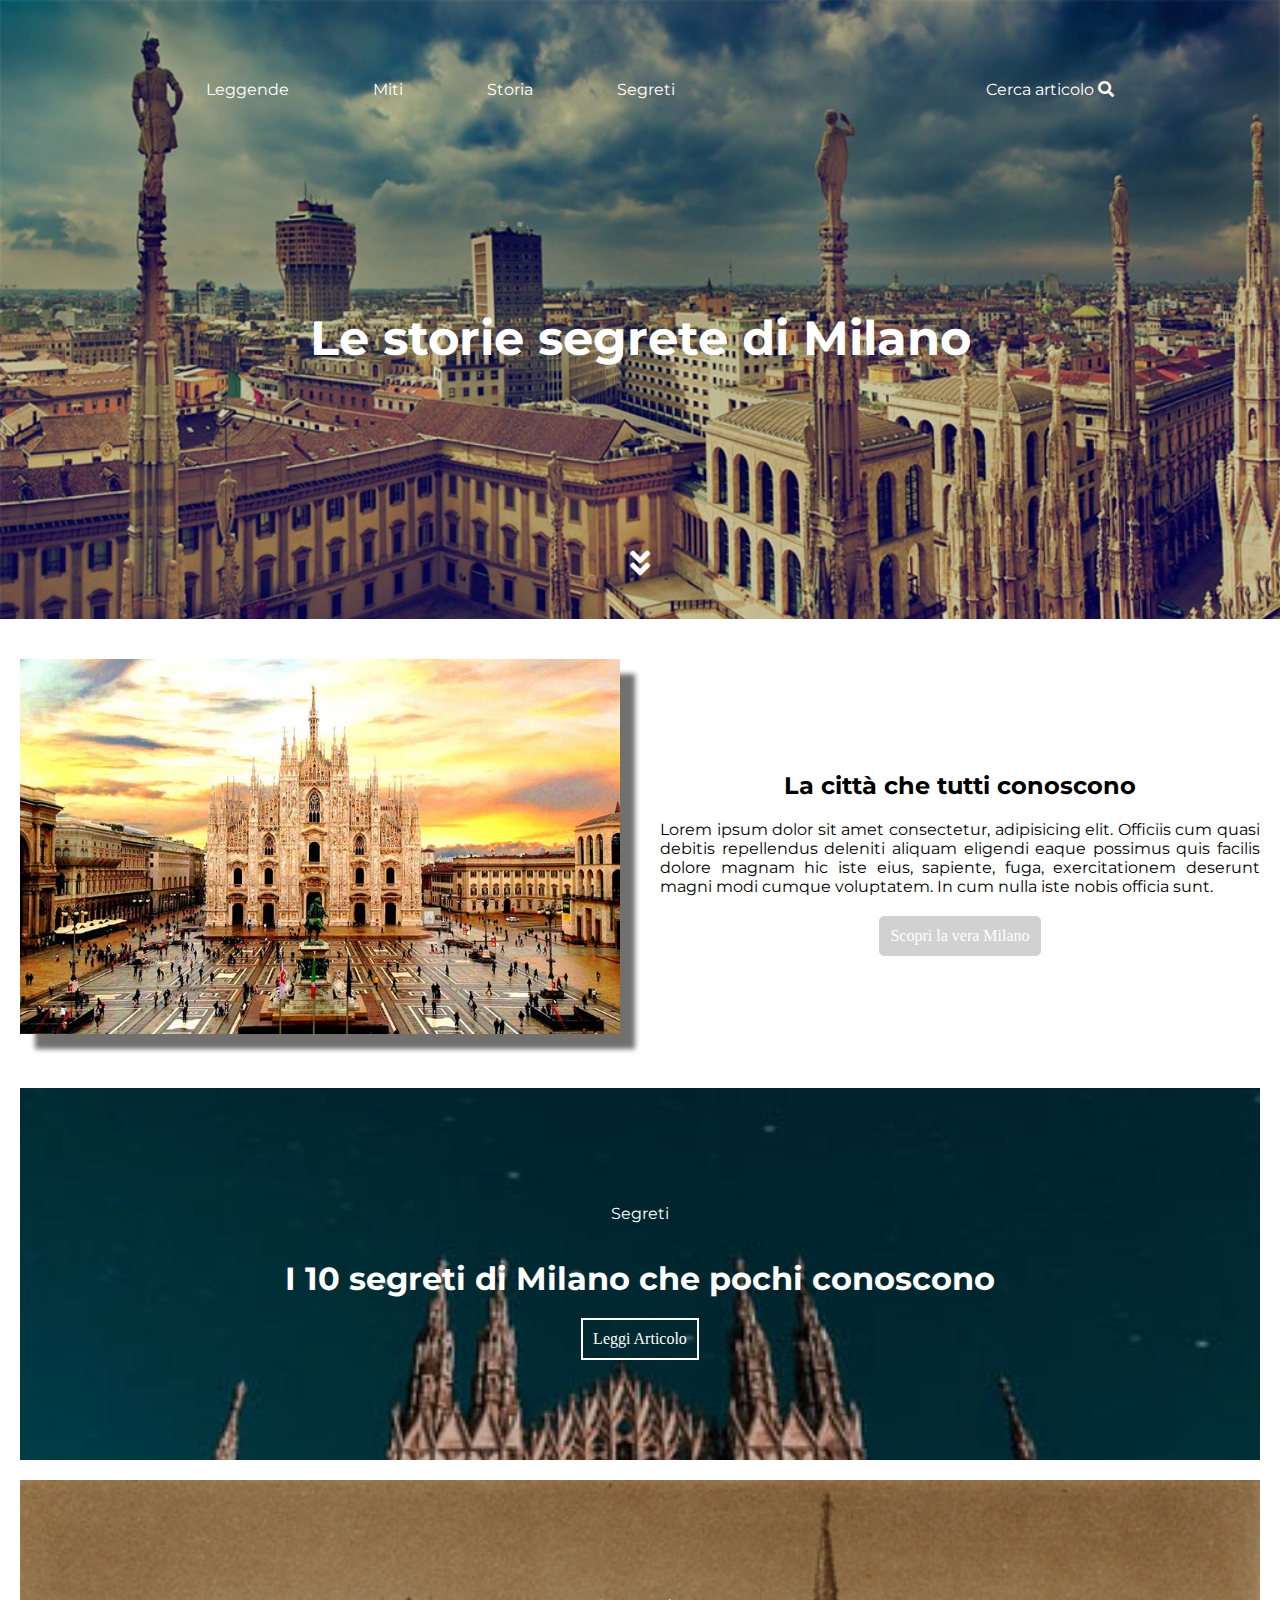
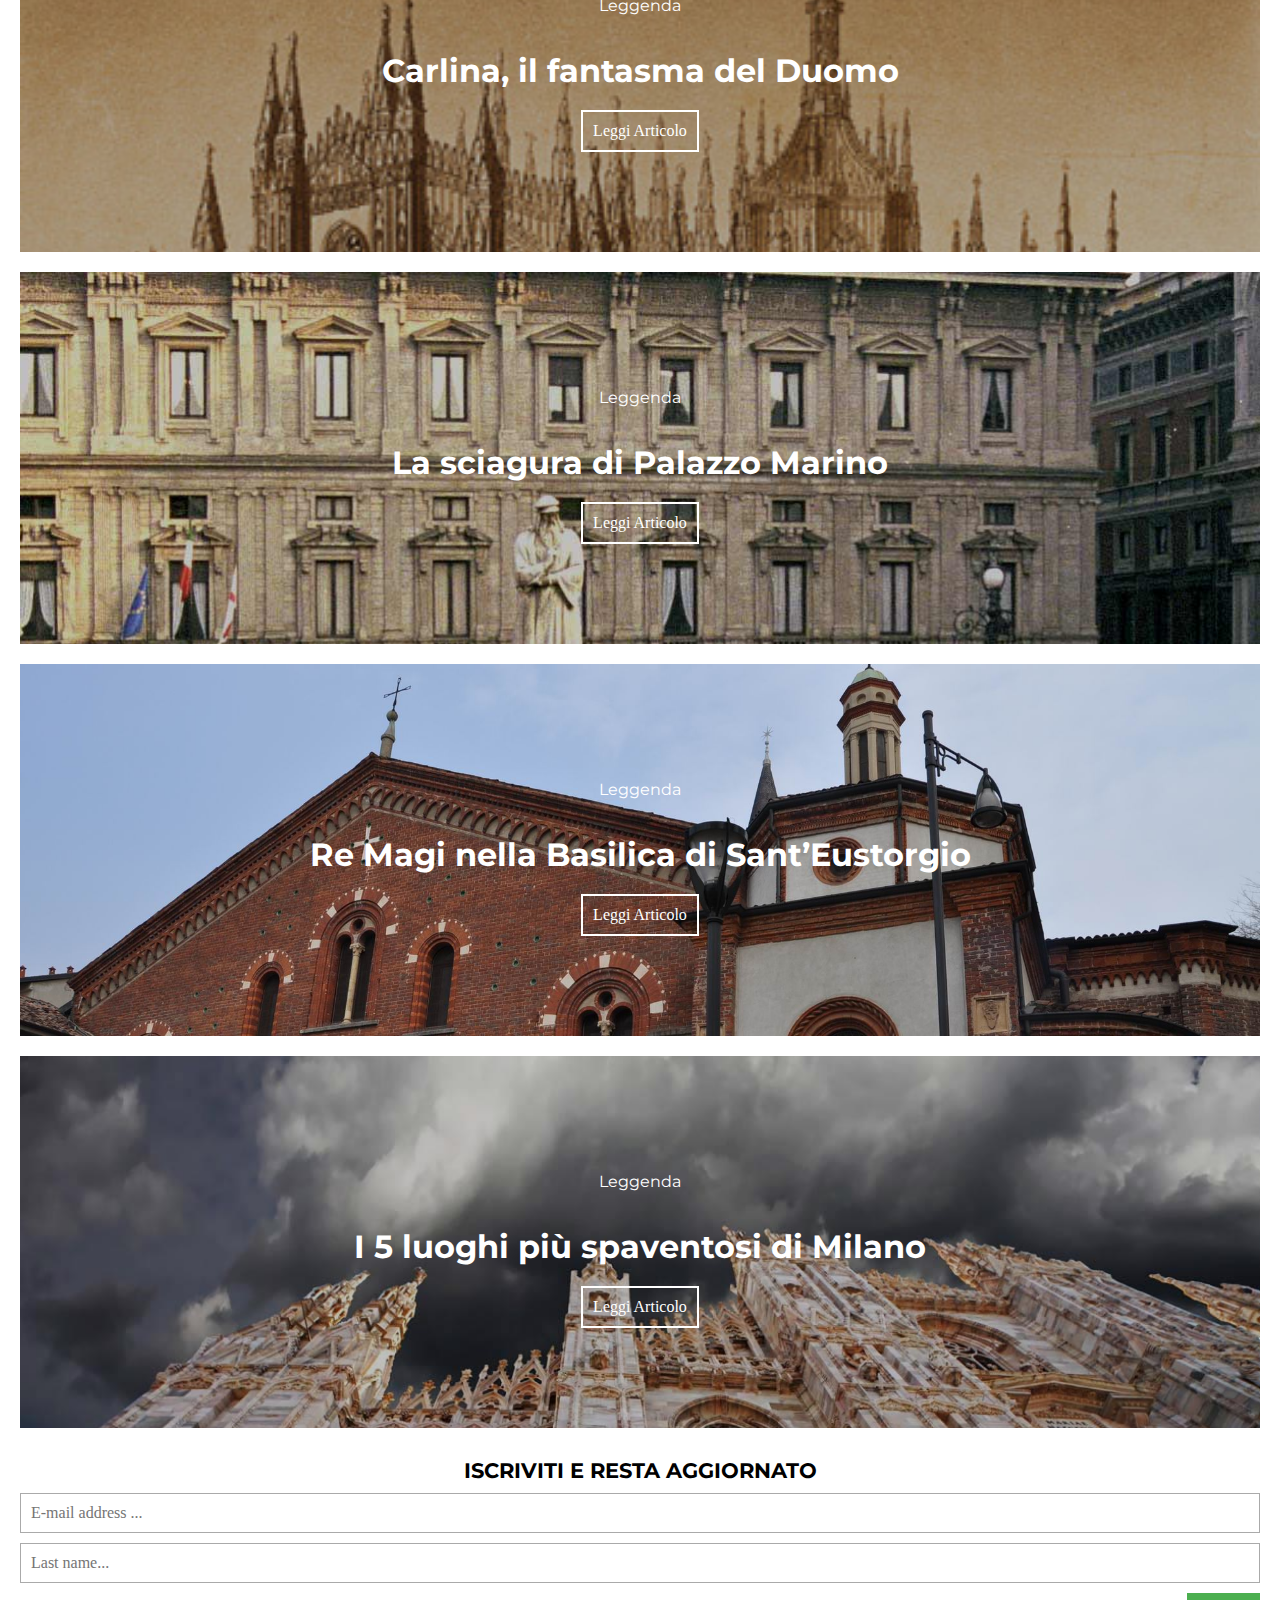
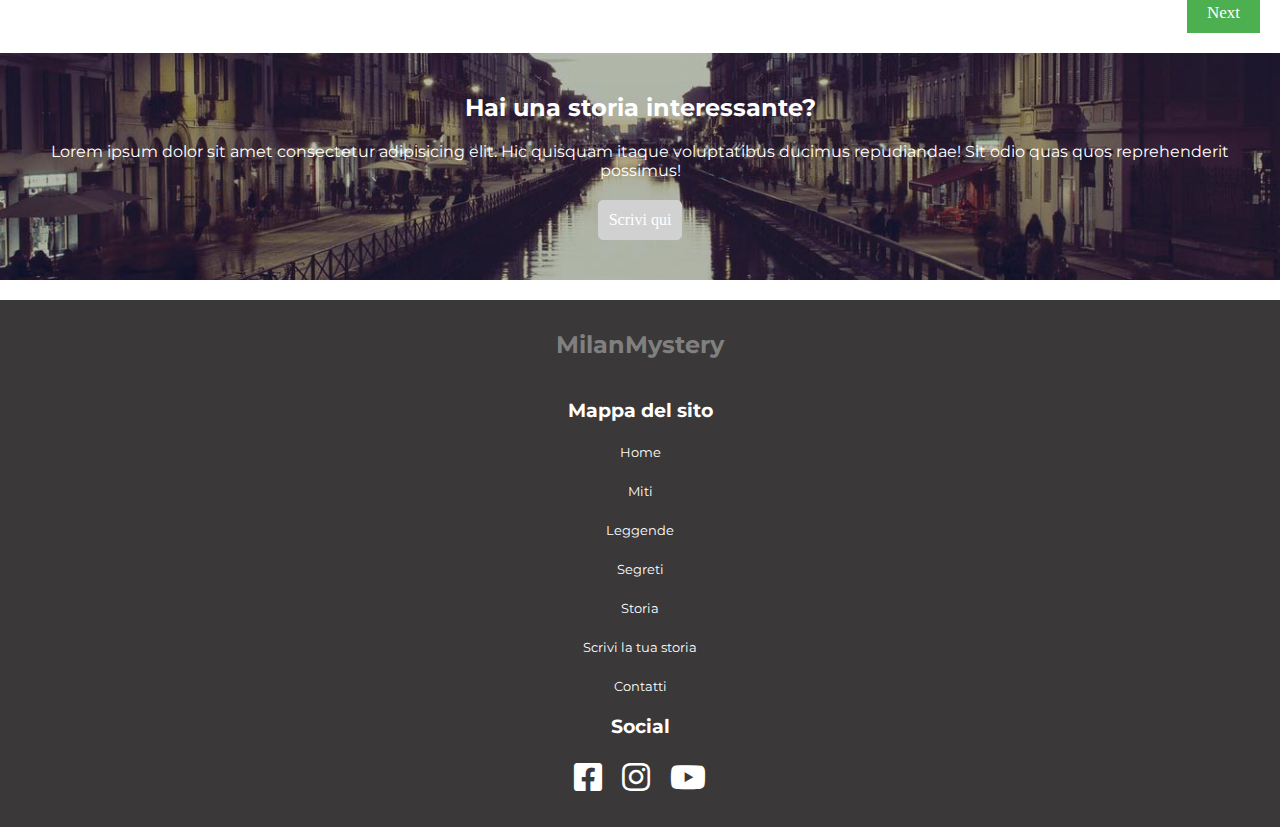
==== MilanMystery/index.html @ 39f48648 "21.01.2020" ====
<!DOCTYPE html>
<html lang="it">
<head>
    <meta charset="UTF-8">
    <meta name="viewport" content="width=device-width, initial-scale=1.0">
    <meta http-equiv="X-UA-Compatible" content="ie=edge">
    <link rel="stylesheet" href="Fontawesome/css/all.min.css">
    <link rel="stylesheet" href="animate.min.css">
    <title>The secret stories of Milan</title>
    <link href="https://fonts.googleapis.com/css?family=Montserrat:400,400i,700,900&display=swap" rel="stylesheet">
    <link rel="stylesheet" href="style.css">
</head>
<body>
    <!-- HOME PRIMA FASCIA -->
    <header id="home">
        <nav>
            <ul class="menù">
                <li>Leggende</li>
                <li>Miti</li>
                <li>Storia</li>
                <li>Segreti</li>
            </ul>
            <label class="search" for=""> Cerca articolo <span class="fas fa-search"></span></label>
        </nav>
        <h1>Le storie segrete di Milano</h1>
        <a href="#main" class="fas fa-angle-double-down animated infinite fadeInDown slower"></a>
    </header>  
    <!-- FINE HOME PRIMA FASCIA -->
    <!-- INTRODUZIONE -->
    <main id="main">
        <div class="intro">
            <div class="img_intro">
                <img src="img/duomo.jpg" alt="Milano Duomo" width="100%" height="auto">
            </div>
        </div>
        <div class="intro" >
            <h2>La città che tutti conoscono</h2>
            <p class="text">Lorem ipsum dolor sit amet consectetur, adipisicing elit. Officiis cum quasi debitis repellendus deleniti aliquam eligendi eaque possimus quis facilis dolore magnam hic iste eius, sapiente, fuga, exercitationem deserunt magni modi cumque voluptatem. In cum nulla iste nobis officia sunt.</p>
            <a href="#"><button class="btn_scopri">Scopri la vera Milano</button></a>
        </div>
    </main> 
    <!-- FINE INTRODUZIONE -->
    <!-- ARTICOLI -->
    <article>
        <div>
            <div class="title_article" id="segreti">
                <p>Segreti</p>
                <h3>I 10 segreti di Milano che pochi conoscono</h3>
                <a href="#"><button class="btn_leggi">Leggi Articolo</button></a>
            </div>
        </div>
    </article> 
    <article>
        <div>
            <div class="title_article" id="fantasma_duomo">
                <p>Leggenda</p>
                <h3>Carlina, il fantasma del Duomo</h3>
                <a href="#"><button class="btn_leggi">Leggi Articolo</button></a>
            </div>
        </div>
    </article> 
    <article>
        <div>
            <div class="title_article" id="Palazzo_marino">
                <p>Leggenda</p>
                <h3>La sciagura di Palazzo Marino</h3>
                <a href="#"><button class="btn_leggi">Leggi Articolo</button></a>
            </div>
        </div>
    </article> 
    <article>
        <div>
            <div class="title_article" id="Re_magi">
                <p>Leggenda</p>
                <h3>Re Magi nella Basilica di Sant’Eustorgio</h3>
                <a href="#"><button class="btn_leggi">Leggi Articolo</button></a>
            </div>
        </div>
    </article> 
    <article>
        <div>
            <div class="title_article" id="luoghi_spaventosi">
                <p>Leggenda</p>
                <h3>I 5 luoghi più spaventosi di Milano</h3>
                <a href="#"><button class="btn_leggi">Leggi Articolo</button></a>
            </div>
        </div>
    </article> 
    <!-- FINE ARTICOLI -->
    <!-- REGISTRAZIONE -->
    <section>
        <div class="register">
            <h2>ISCRIVITI E RESTA AGGIORNATO</h2>
        <p><input placeholder="E-mail address ..." oninput="this.classeEmail= ''" name="fname"></p>
        <p><input placeholder="Last name..." oninput="this.className = ''" name="lname"></p>
        <div style="overflow:auto;">
            <div style="float:right;">
                <button type="button" id="nextBtn" onclick="nextPrev(1)">Next</button>
            </div>
        </div>
        </div>
    </section>
   <!-- FINE REGISTRAZIONE -->
   <!-- CALL TO ACTION -->
    <div class="call_to_action">
        <h2>Hai una storia interessante?</h2>
        <p>Lorem ipsum dolor sit amet consectetur adipisicing elit. Hic quisquam itaque voluptatibus ducimus repudiandae! Sit odio quas quos reprehenderit possimus!</p>
        <a href="#"><button class="btn_scopri">Scrivi qui</button></a>
    </div>
     <!-- FINE CALL TO ACTION -->
    <footer>
        <h2>MilanMystery</h2>
        <h3>Mappa del sito</h3>
        <ul>
            <a href="#"><li></li>Home</a>
            <a href="#"><li></li>Miti</a>
            <a href="#"><li></li>Leggende</a>
            <a href="#"><li></li>Segreti</a>
            <a href="#"><li></li>Storia</a>
            <a href="#"><li></li>Scrivi la tua storia</a>
            <a href="#"><li></li>Contatti</a>
        </ul>
        <h3>Social</h3>
            <div class="social">
                <a href="#"><span class="fab fa-facebook-square"></span></a>
                <a href="#"><span class="fab fa-instagram"></span></a>
                <a href="#"><span class="fab fa-youtube"></span></a> 
            </div>           
    </footer>
</body>
</html>
---- MilanMystery/style.css ----
*{
    margin: 0;
    padding: 0;
    box-sizing: border-box;
}
body{
    font-family: 'Montserrat', sans-serif;
    font-size: 16px;
}
/* HOME PRIMA FASCIA */
#home{
    background-image: url(img/home_mobile.jpg); 
    background-size: cover;
    width: 100%;
    height: auto;
    text-align: center;
}
#home a{
    color: #ffffff;
    font-size: 2rem;
    padding-bottom: 40px;
    text-decoration: none;
}
nav{
    display: flex;
    flex-direction: row;
    padding: 30px ;
}
nav li{
    display: inline-block; 
    list-style: none; 
    text-transform: capitalize;
    justify-content: space-between;
    color: #ffffff;
}
label{
    color: #ffffff;
}
.menù{
    flex-grow: 2;
}
.search{
    flex-grow: 1;
}
h1{
    font-size: 2.5rem;
    text-align: center;
    color: #ffffff;
    padding: 100px 0;
}
/* FINE HOME PRIMA FASCIA */

/* INTRODUZIONE */
.intro{
    display: flex;
    flex-direction: column;
    text-align: center;
}
.img_intro{
    display: none;
}
.intro h2{
    padding-top: 30px;
}
.text{
    text-align: justify;
    padding: 20px;
}
.btn_scopri{
    background-color: #d1d1d1;
    color: white;
    padding: 10px;
    font-size: 1rem;
    border: 1px solid #d1d1d1;
    border-radius: 5px;
}
.btn_scopri:hover {
    background-color: #4e4e4e;
    border: 1px solid #4e4e4e;
}
/* FINE INTRODUZIONE */

/* ARTICOLI */
article{
    width: 100%;
    height: auto;
    color: #ffffff;
    padding: 10px 20px;
    display: flex;
    flex-direction: column;
    text-align: center;
}
.title_article{
    width: 100%;
    height: auto; 
    padding: 100px 0; 
}
#segreti{
    background-image: url(img/segreti_mobile.jpg);
    background-size: cover;
}
.title_article p{
    padding: 1rem;
}
.title_article h3{
    padding: 20px;
    font-size: 2rem;
}
.btn_leggi{
    border: 2.5px solid #ffffff;
    color: #fff;
    background: none;
    padding: 10px;
    font-size: 1rem;
    transition: 0.8s;
}
#fantasma_duomo{
    background-image: url(img/fantasma_duomo.jpg);
    background-size: cover;
}
#Palazzo_marino{
    background-image: url(img/Palazzo_marino.jpg);
    background-size: cover;
}
#Re_magi{
    background-image: url(img/Re_magi.jpg);
    background-size: cover;
}
#luoghi_spaventosi{
    background-image: url(img/luoghi_spaventosi.jpg);
    background-size: cover;
}
/* FINE ARTICOLI */

/* REGISTRAZIONE */
.register{
    padding: 20px;
}
.register h2{
    padding-bottom: 10px;
    font-size: 1.3rem;
    text-align: center;
}
input {
    padding: 10px;
    margin-bottom: 10px;
    width: 100%;
    font-size: 1rem;
    font-family: Raleway;
    border: 1px solid #aaaaaa;
} 
button {
    background-color: #4CAF50;
    color: #ffffff;
    border: none;
    padding: 10px 20px;
    font-size: 17px;
    font-family: Raleway;
    cursor: pointer;
}  
button:hover {
    opacity: 0.8;
}
  
#prevBtn {
    background-color: #bbbbbb;
}
  
.step {
    height: 15px;
    width: 15px;
    margin: 0 2px;
    background-color: #bbbbbb;
    border: none;  
    border-radius: 50%;
    display: inline-block;
    opacity: 0.5;
}
  
.step.active {
    opacity: 1;
}
  
.step.finish {
    background-color: #4CAF50;
}
/* FINE REGISTRAZIONE */

/* CALL TO ACTION */
.call_to_action{
    background-image: url(img/scrivi_storia.jpg);
    background-size: cover;
    color: #fff;
    text-align: center;
    height: 100%;
    padding: 40px 20px;
    margin-bottom: 20px;
}
.call_to_action h2{
    padding-bottom: 20px;
}
.call_to_action p{
    padding-bottom: 20px;
}
/* FINE CALL TO ACTION */

/* FOOTER */
footer{
    background-color: rgb(58, 56, 56);
    display: flex;
    flex-direction: column;
    text-align: center;
    color: #fff;
    padding: 10px;
}
footer h2{
    padding: 20px 0;
    color: grey;
}
footer h3{
    padding-top: 20px;
}
footer a{
    list-style: none;
    color: #fff;
    text-decoration: none;
    font-size: 0.8rem;
}
footer li{
    padding: 10px 0;
}
.social{
    display: flex;
    flex-direction: row;
    justify-content: center;
    padding: 20px;
}
.social a{
    font-size: 2rem;
    padding: 0 10px;
}
/* media query PC */
@media(min-width: 750px){
    #home{
        background-image: url(img/home.jpg); 
        background-size: cover;
    }
    nav{
        padding-top: 80px;
    }
    nav ul li{
        padding: 0 40px;
    }
    .menù{
        flex-grow: 2;        
    }
    .search{
        flex-grow: 2;
    }
    h1{
        font-size: 3rem;
        padding: 180px 0;
    }
    main{
        display: flex;
        flex-direction: row;
    }
/* INTRODUZIONE */
    .intro {
        width: 50%;
        height: auto;
        display: flex;
        flex-direction: column;
        justify-content: center;
        align-items: center;
        z-index: 1;
    }
    .img_intro{
        display: block;
        background-size: cover;
        padding: 40px 20px;
    }
    .img_intro img{
        box-shadow: 15px 15px 5px #726f6f ;
    }
/* FINE INTRODUZIONE */

/* ARTICOLI */
}
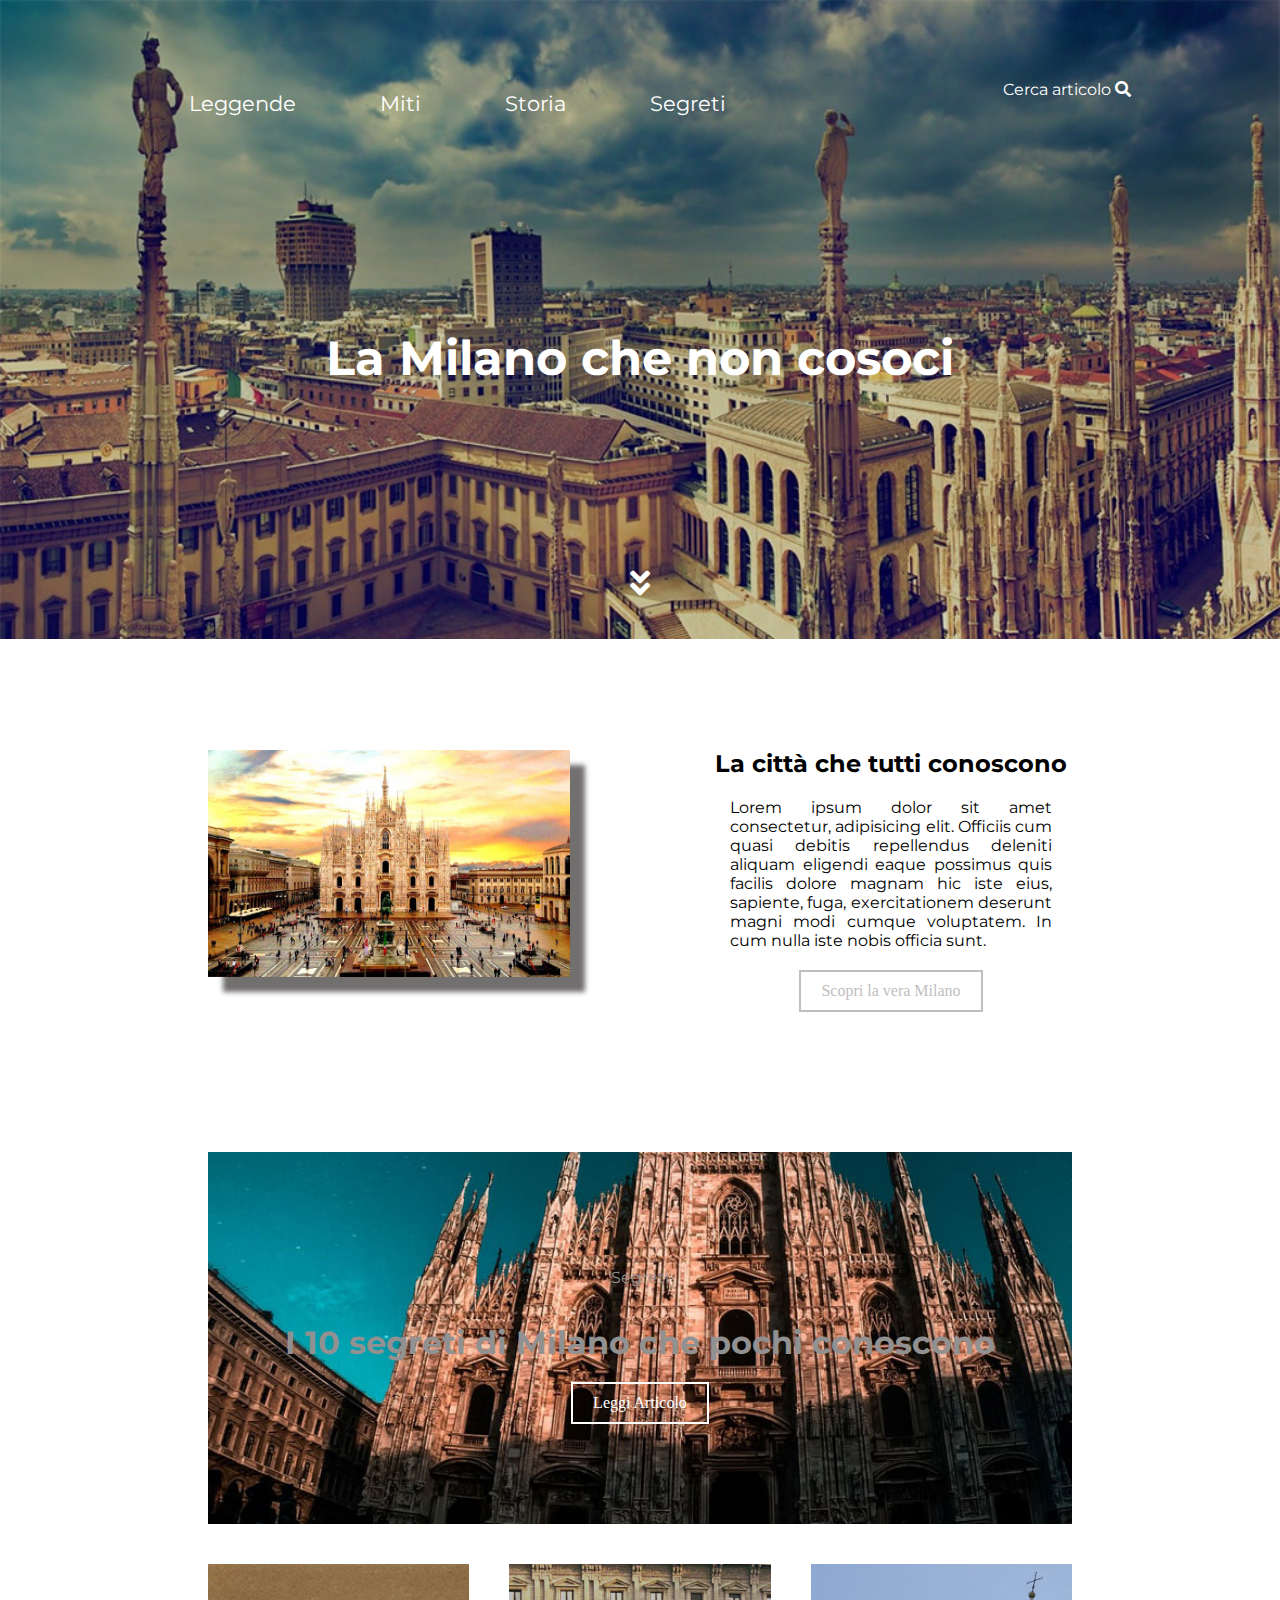
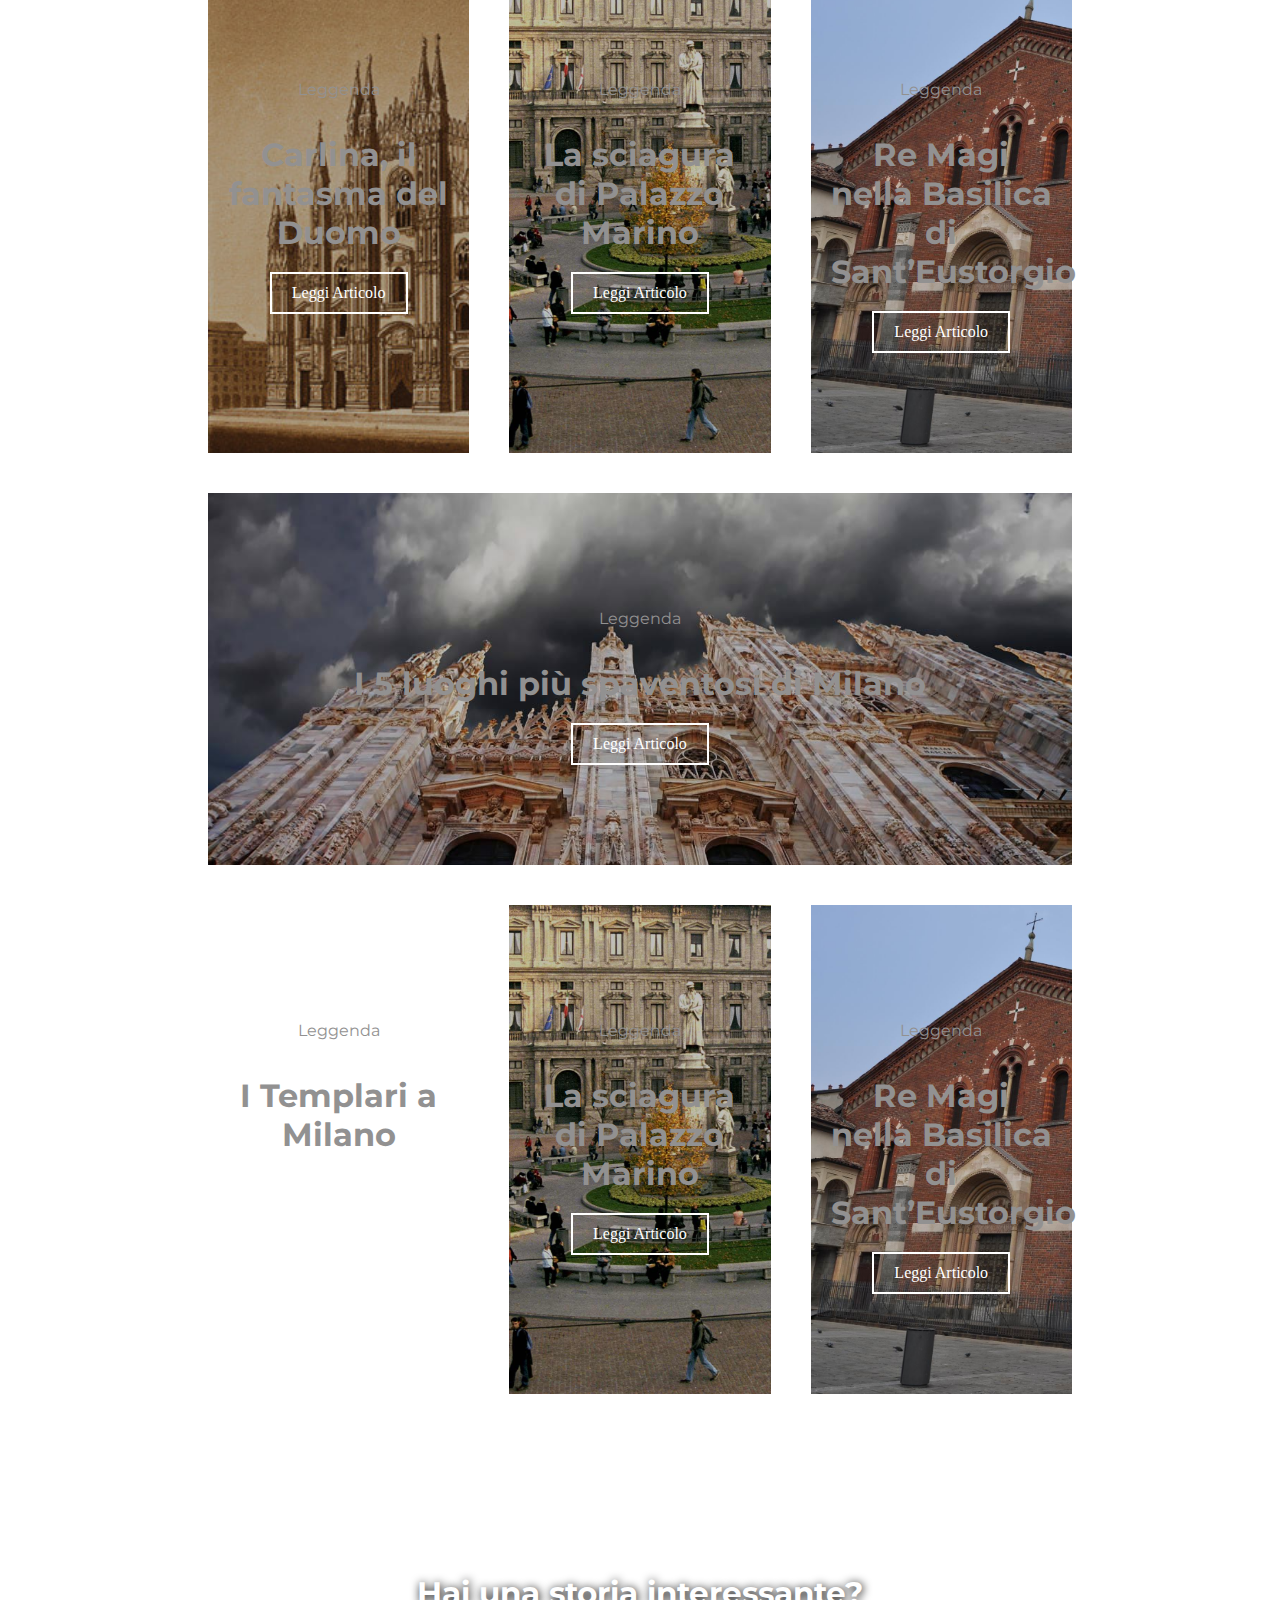
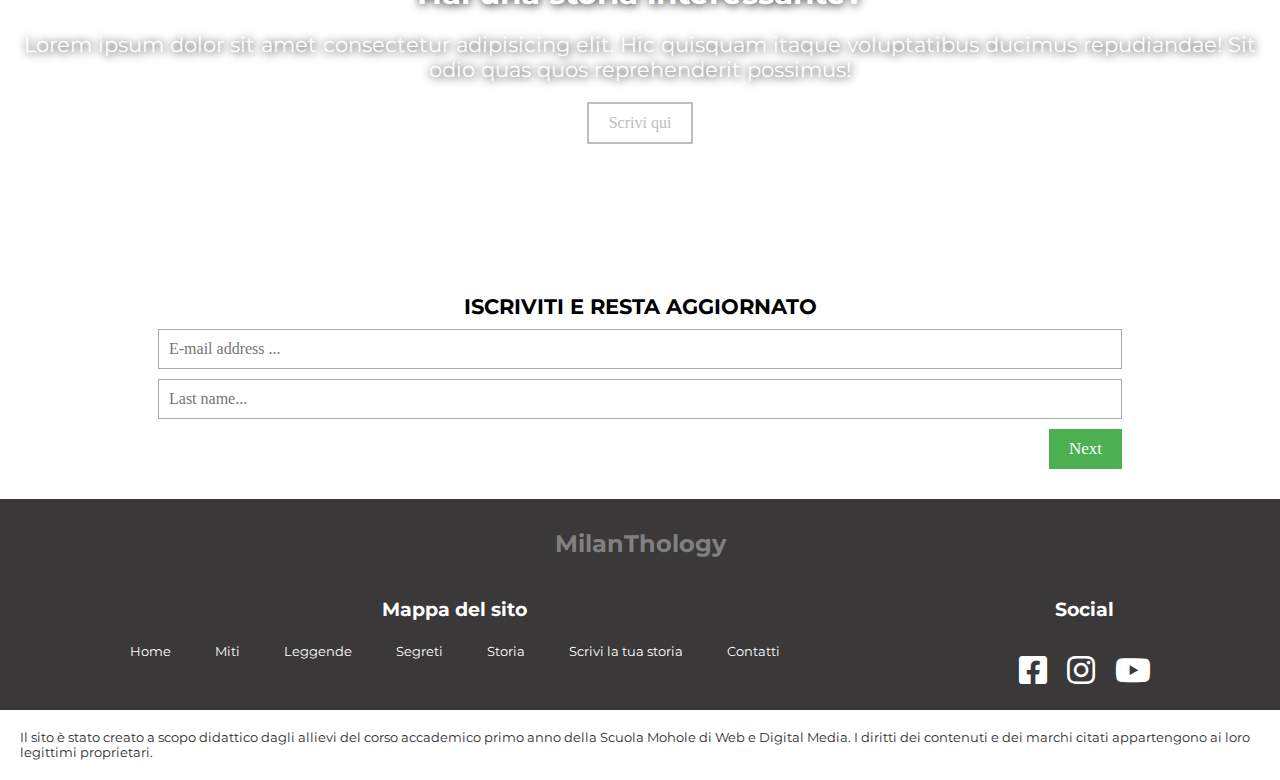
==== commit e9844b22: "seconda revisione" ====
--- a/MilanMystery/index.html
+++ b/MilanMystery/index.html
@@ -6,101 +6,107 @@
     <meta http-equiv="X-UA-Compatible" content="ie=edge">
     <link rel="stylesheet" href="Fontawesome/css/all.min.css">
     <link rel="stylesheet" href="animate.min.css">
-    <title>The secret stories of Milan</title>
+    <title>La Milano che non conosci</title>
     <link href="https://fonts.googleapis.com/css?family=Montserrat:400,400i,700,900&display=swap" rel="stylesheet">
     <link rel="stylesheet" href="style.css">
 </head>
 <body>
+    <!-- github -->
     <!-- HOME PRIMA FASCIA -->
     <header id="home">
         <nav>
             <ul class="menù">
-                <li>Leggende</li>
-                <li>Miti</li>
-                <li>Storia</li>
-                <li>Segreti</li>
+                <a href=""><li>Leggende</li></a>
+                <a href=""><li>Miti</li></a>
+                <a href=""><li>Storia</li></a>
+                <a href=""><li>Segreti</li></a>
             </ul>
             <label class="search" for=""> Cerca articolo <span class="fas fa-search"></span></label>
         </nav>
-        <h1>Le storie segrete di Milano</h1>
+        <h1>La Milano che non cosoci</h1>
         <a href="#main" class="fas fa-angle-double-down animated infinite fadeInDown slower"></a>
     </header>  
     <!-- FINE HOME PRIMA FASCIA -->
     <!-- INTRODUZIONE -->
-    <main id="main">
-        <div class="intro">
-            <div class="img_intro">
-                <img src="img/duomo.jpg" alt="Milano Duomo" width="100%" height="auto">
+    <div class="box_page">
+        <main id="main">
+            <div class="intro">
+                <div class="img_intro">
+                    <img src="img/duomo.jpg" alt="Milano Duomo" width="100%" height="auto">
+                </div>
+            </div>
+            <div class="intro" >
+                <h2>La città che tutti conoscono</h2>
+                <p class="text">Lorem ipsum dolor sit amet consectetur, adipisicing elit. Officiis cum quasi debitis repellendus deleniti aliquam eligendi eaque possimus quis facilis dolore magnam hic iste eius, sapiente, fuga, exercitationem deserunt magni modi cumque voluptatem. In cum nulla iste nobis officia sunt.</p>
+                <a href="Introduzione.html"><button class="btn_scopri">Scopri la vera Milano</button></a>
+            </div>
+        </main> 
+    <!-- FINE INTRODUZIONE -->
+    <!-- ARTICOLI -->
+        <div class="box">
+            <article>      
+                <div class="title_article segreti">
+                    <p>Segreti</p>
+                    <h3>I 10 segreti di Milano che pochi conoscono</h3>
+                    <a href="#"><button class="btn_leggi">Leggi Articolo</button></a>
+                </div>
+            </article>
+            <div class="fascia_articoli">
+                <article>
+                    <div class="title_article fantasma_duomo">
+                        <p>Leggenda</p>
+                        <h3>Carlina, il fantasma del Duomo</h3>
+                        <a href="#"><button class="btn_leggi">Leggi Articolo</button></a>
+                    </div>
+                </article> 
+                <article>
+                    <div class="title_article Palazzo_marino">
+                        <p>Leggenda</p>
+                        <h3>La sciagura di Palazzo Marino</h3>
+                        <a href="#"><button class="btn_leggi">Leggi Articolo</button></a>
+                    </div>
+                </article> 
+                <article>
+                    <div class="title_article Re_magi">
+                        <p>Leggenda</p>
+                        <h3>Re Magi nella Basilica di Sant’Eustorgio</h3>
+                        <a href="#"><button class="btn_leggi">Leggi Articolo</button></a>
+                    </div>
+                </article> 
+            </div>
+            <article>
+                <div class="title_article luoghi_spaventosi">
+                    <p>Leggenda</p>
+                    <h3>I 5 luoghi più spaventosi di Milano</h3>
+                    <a href="#"><button class="btn_leggi">Leggi Articolo</button></a>
+                </div>
+            </article> 
+            <div class="fascia_articoli">
+                <article>
+                    <div class="title_article templari">
+                        <p>Leggenda</p>
+                        <h3>I Templari a Milano</h3>
+                        <a href="#"><button class="btn_leggi">Leggi Articolo</button></a>
+                    </div>
+                </article> 
+                <article>
+                    <div class="title_article Palazzo_marino">
+                        <p>Leggenda</p>
+                        <h3>La sciagura di Palazzo Marino</h3>
+                        <a href="#"><button class="btn_leggi">Leggi Articolo</button></a>
+                    </div>
+                </article> 
+                <article>
+                    <div class="title_article Re_magi">
+                        <p>Leggenda</p>
+                        <h3>Re Magi nella Basilica di Sant’Eustorgio</h3>
+                        <a href="#"><button class="btn_leggi">Leggi Articolo</button></a>
+                    </div>
+                </article> 
             </div>
         </div>
-        <div class="intro" >
-            <h2>La città che tutti conoscono</h2>
-            <p class="text">Lorem ipsum dolor sit amet consectetur, adipisicing elit. Officiis cum quasi debitis repellendus deleniti aliquam eligendi eaque possimus quis facilis dolore magnam hic iste eius, sapiente, fuga, exercitationem deserunt magni modi cumque voluptatem. In cum nulla iste nobis officia sunt.</p>
-            <a href="#"><button class="btn_scopri">Scopri la vera Milano</button></a>
-        </div>
-    </main> 
-    <!-- FINE INTRODUZIONE -->
-    <!-- ARTICOLI -->
-    <article>
-        <div>
-            <div class="title_article" id="segreti">
-                <p>Segreti</p>
-                <h3>I 10 segreti di Milano che pochi conoscono</h3>
-                <a href="#"><button class="btn_leggi">Leggi Articolo</button></a>
-            </div>
-        </div>
-    </article> 
-    <article>
-        <div>
-            <div class="title_article" id="fantasma_duomo">
-                <p>Leggenda</p>
-                <h3>Carlina, il fantasma del Duomo</h3>
-                <a href="#"><button class="btn_leggi">Leggi Articolo</button></a>
-            </div>
-        </div>
-    </article> 
-    <article>
-        <div>
-            <div class="title_article" id="Palazzo_marino">
-                <p>Leggenda</p>
-                <h3>La sciagura di Palazzo Marino</h3>
-                <a href="#"><button class="btn_leggi">Leggi Articolo</button></a>
-            </div>
-        </div>
-    </article> 
-    <article>
-        <div>
-            <div class="title_article" id="Re_magi">
-                <p>Leggenda</p>
-                <h3>Re Magi nella Basilica di Sant’Eustorgio</h3>
-                <a href="#"><button class="btn_leggi">Leggi Articolo</button></a>
-            </div>
-        </div>
-    </article> 
-    <article>
-        <div>
-            <div class="title_article" id="luoghi_spaventosi">
-                <p>Leggenda</p>
-                <h3>I 5 luoghi più spaventosi di Milano</h3>
-                <a href="#"><button class="btn_leggi">Leggi Articolo</button></a>
-            </div>
-        </div>
-    </article> 
+    </div>
     <!-- FINE ARTICOLI -->
-    <!-- REGISTRAZIONE -->
-    <section>
-        <div class="register">
-            <h2>ISCRIVITI E RESTA AGGIORNATO</h2>
-        <p><input placeholder="E-mail address ..." oninput="this.classeEmail= ''" name="fname"></p>
-        <p><input placeholder="Last name..." oninput="this.className = ''" name="lname"></p>
-        <div style="overflow:auto;">
-            <div style="float:right;">
-                <button type="button" id="nextBtn" onclick="nextPrev(1)">Next</button>
-            </div>
-        </div>
-        </div>
-    </section>
-   <!-- FINE REGISTRAZIONE -->
    <!-- CALL TO ACTION -->
     <div class="call_to_action">
         <h2>Hai una storia interessante?</h2>
@@ -108,24 +114,49 @@
         <a href="#"><button class="btn_scopri">Scrivi qui</button></a>
     </div>
      <!-- FINE CALL TO ACTION -->
+    <!-- REGISTRAZIONE -->
+    <div class="box_page">
+        <section>
+            <div class="register">
+                <h2>ISCRIVITI E RESTA AGGIORNATO</h2>
+                <p><input placeholder="E-mail address ..." oninput="this.classeEmail= ''" name="fname"></p>
+                <p><input placeholder="Last name..." oninput="this.className = ''" name="lname"></p>
+                <div style="overflow:auto;">
+                    <div style="float:right;">
+                        <button type="button" id="nextBtn" onclick="nextPrev(1)">Next</button>
+                    </div>
+                </div>
+            </div>
+        </section>
+    </div>
+    <!-- FINE REGISTRAZIONE -->
     <footer>
-        <h2>MilanMystery</h2>
-        <h3>Mappa del sito</h3>
-        <ul>
-            <a href="#"><li></li>Home</a>
-            <a href="#"><li></li>Miti</a>
-            <a href="#"><li></li>Leggende</a>
-            <a href="#"><li></li>Segreti</a>
-            <a href="#"><li></li>Storia</a>
-            <a href="#"><li></li>Scrivi la tua storia</a>
-            <a href="#"><li></li>Contatti</a>
-        </ul>
-        <h3>Social</h3>
-            <div class="social">
-                <a href="#"><span class="fab fa-facebook-square"></span></a>
-                <a href="#"><span class="fab fa-instagram"></span></a>
-                <a href="#"><span class="fab fa-youtube"></span></a> 
-            </div>           
+        <h2>MilanThology</h2>
+        <div class="footer_colonne">
+            <div class="mappa">
+                <h3>Mappa del sito</h3>
+                <ul>
+                    <a href="#">Home</a>
+                    <a href="#">Miti</a>
+                    <a href="#">Leggende</a>
+                    <a href="#">Segreti</a>
+                    <a href="#">Storia</a>
+                    <a href="#">Scrivi la tua storia</a>
+                    <a href="#">Contatti</a>
+                </ul>
+            </div>
+            <div class="media">
+                <h3>Social</h3>
+                    <div class="social">
+                        <a href="#"><span class="fab fa-facebook-square"></span></a>
+                        <a href="#"><span class="fab fa-instagram"></span></a>
+                        <a href="#"><span class="fab fa-youtube"></span></a> 
+                    </div> 
+            </div>
+        </div>          
     </footer>
+    <section class="text_footer">
+        Il sito è stato creato a scopo didattico dagli allievi del corso accademico primo anno della Scuola Mohole di Web e Digital Media. I diritti dei contenuti e dei marchi citati appartengono ai loro legittimi proprietari.
+    </section>
 </body>
 </html>--- a/MilanMystery/style.css
+++ b/MilanMystery/style.css
@@ -32,6 +32,7 @@
     text-transform: capitalize;
     justify-content: space-between;
     color: #ffffff;
+    font-size: 1.3rem;
 }
 label{
     color: #ffffff;
@@ -49,7 +50,9 @@
     padding: 100px 0;
 }
 /* FINE HOME PRIMA FASCIA */
-
+.box_page{
+    padding: 10px
+}
 /* INTRODUZIONE */
 .intro{
     display: flex;
@@ -67,16 +70,12 @@
     padding: 20px;
 }
 .btn_scopri{
-    background-color: #d1d1d1;
-    color: white;
-    padding: 10px;
+    border: 2px solid #000000;
+    color: #000000;
+    background: none;
+    padding: 10px 20px;
     font-size: 1rem;
-    border: 1px solid #d1d1d1;
-    border-radius: 5px;
-}
-.btn_scopri:hover {
-    background-color: #4e4e4e;
-    border: 1px solid #4e4e4e;
+    transition: 0.8s;
 }
 /* FINE INTRODUZIONE */
 
@@ -85,7 +84,7 @@
     width: 100%;
     height: auto;
     color: #ffffff;
-    padding: 10px 20px;
+    padding: 20px;
     display: flex;
     flex-direction: column;
     text-align: center;
@@ -95,8 +94,8 @@
     height: auto; 
     padding: 100px 0; 
 }
-#segreti{
-    background-image: url(img/segreti_mobile.jpg);
+.segreti{
+    background-image: url(img/segreti.jpg);
     background-size: cover;
 }
 .title_article p{
@@ -107,27 +106,31 @@
     font-size: 2rem;
 }
 .btn_leggi{
-    border: 2.5px solid #ffffff;
-    color: #fff;
+    border: 2px solid #fff;
+    color: #ffffff;
     background: none;
-    padding: 10px;
+    padding: 10px 20px;
     font-size: 1rem;
     transition: 0.8s;
 }
-#fantasma_duomo{
+.fantasma_duomo{
     background-image: url(img/fantasma_duomo.jpg);
     background-size: cover;
 }
-#Palazzo_marino{
+.Palazzo_marino{
     background-image: url(img/Palazzo_marino.jpg);
     background-size: cover;
 }
-#Re_magi{
+.Re_magi{
     background-image: url(img/Re_magi.jpg);
     background-size: cover;
 }
-#luoghi_spaventosi{
+.luoghi_spaventosi{
     background-image: url(img/luoghi_spaventosi.jpg);
+    background-size: cover;
+}
+.templari{
+    background-image: url(img/templari.jpg);
     background-size: cover;
 }
 /* FINE ARTICOLI */
@@ -206,7 +209,7 @@
 
 /* FOOTER */
 footer{
-    background-color: rgb(58, 56, 56);
+    background-color: rgb(58, 56, 56);    
     display: flex;
     flex-direction: column;
     text-align: center;
@@ -218,13 +221,14 @@
     color: grey;
 }
 footer h3{
-    padding-top: 20px;
+    padding: 20px 0;
 }
 footer a{
     list-style: none;
     color: #fff;
     text-decoration: none;
     font-size: 0.8rem;
+    padding:  20px;
 }
 footer li{
     padding: 10px 0;
@@ -233,14 +237,22 @@
     display: flex;
     flex-direction: row;
     justify-content: center;
-    padding: 20px;
+    padding: 10px;
 }
 .social a{
     font-size: 2rem;
     padding: 0 10px;
 }
+.text_footer{
+    font-size: 0.8rem;
+    color: #2e2d2d;
+    padding: 20px;
+}
 /* media query PC */
 @media(min-width: 750px){
+    body{
+        background-color: #ffffff;
+    }
     #home{
         background-image: url(img/home.jpg); 
         background-size: cover;
@@ -251,6 +263,9 @@
     nav ul li{
         padding: 0 40px;
     }
+    nav a{
+        font-size: 0.4rem;
+    }
     .menù{
         flex-grow: 2;        
     }
@@ -264,6 +279,12 @@
     main{
         display: flex;
         flex-direction: row;
+    }
+    .box_page{
+        width: 80%;
+        background-color: #fff;
+        margin-right: auto;
+        margin-left: auto;
     }
 /* INTRODUZIONE */
     .intro {
@@ -273,17 +294,81 @@
         flex-direction: column;
         justify-content: center;
         align-items: center;
-        z-index: 1;
+        padding: 70px ;
     }
     .img_intro{
         display: block;
         background-size: cover;
-        padding: 40px 20px;
     }
     .img_intro img{
         box-shadow: 15px 15px 5px #726f6f ;
     }
+    .btn_scopri{
+        border: 2px solid #c0bebe;
+        color: #c0bebe;
+        background: none;
+        padding: 10px 20px;
+        font-size: 1rem;
+        transition: 0.8s;
+    }
+    .btn_scopri:hover {
+        background-color: #000000;
+        color: #fff;
+    }
 /* FINE INTRODUZIONE */
 
 /* ARTICOLI */
+.box{
+    padding: 50px;
+}
+article{
+    color: #929191;
+    transition: 0.8s;
+}
+article:hover{
+    color: #fff;
+}
+.fascia_articoli{
+    width: 100%;
+    display: flex;
+    flex-direction: row;  
+}
+.fascia_articoli article{
+    display: flex;
+    flex-direction: row;
+    width: 33.33%;
+}
+.scala{
+    transition: all ;
+}
+.btn_leggi:hover {
+    background-color: #f8f8f8;
+    color: #000000;
+}
+.call_to_action{
+    min-height: 300px;
+    color: black;
+    background-position: bottom;
+    background-size: cover;
+    background-attachment: fixed;
+    display: flex;
+    justify-content: center;
+    font-size: 1.3rem;
+    align-items: center;
+    text-align: center;
+    color: white;
+    padding: 100px 10px;
+    text-shadow: 1px 1px 10px black;
+    display: block;
+}
+.footer_colonne{
+    display: flex;
+    flex-direction: row;    
+}
+.mappa{
+    flex-grow: 1;
+}
+.media{
+    flex-grow: 1;
+}
 }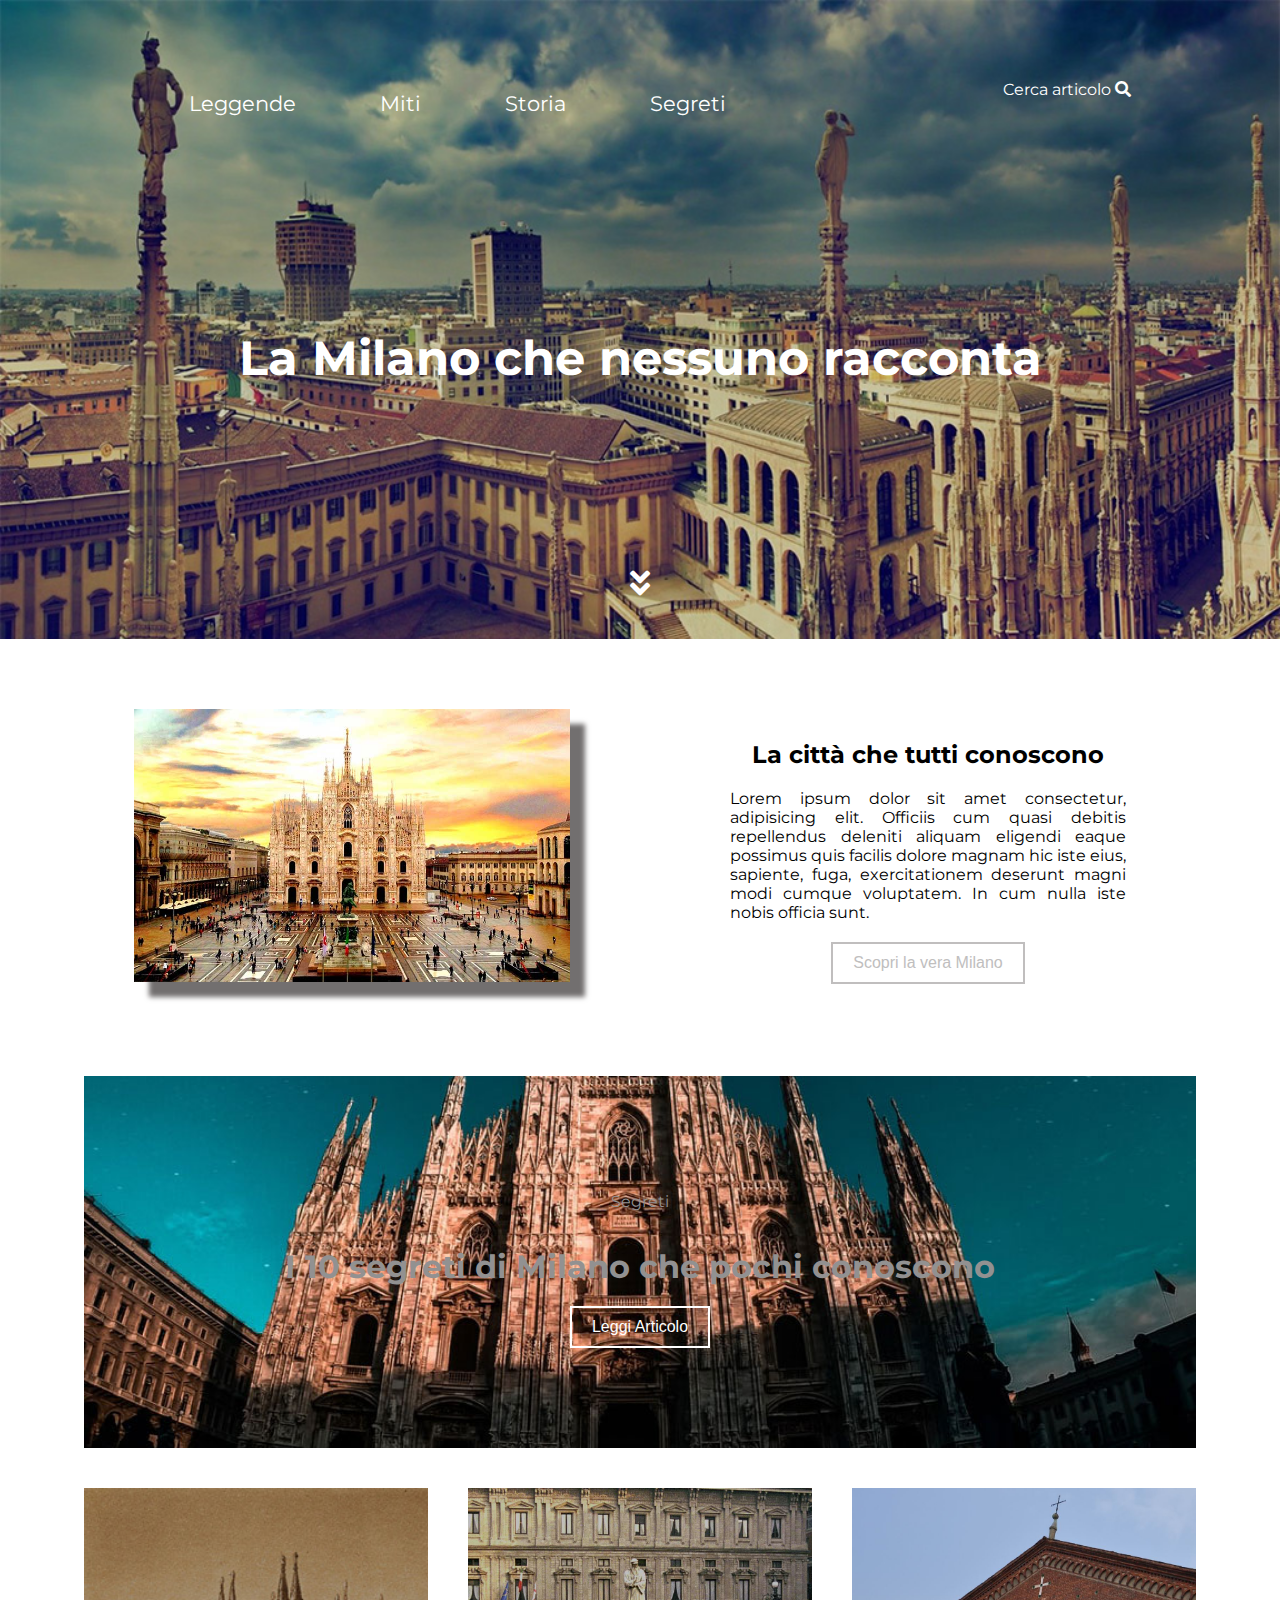
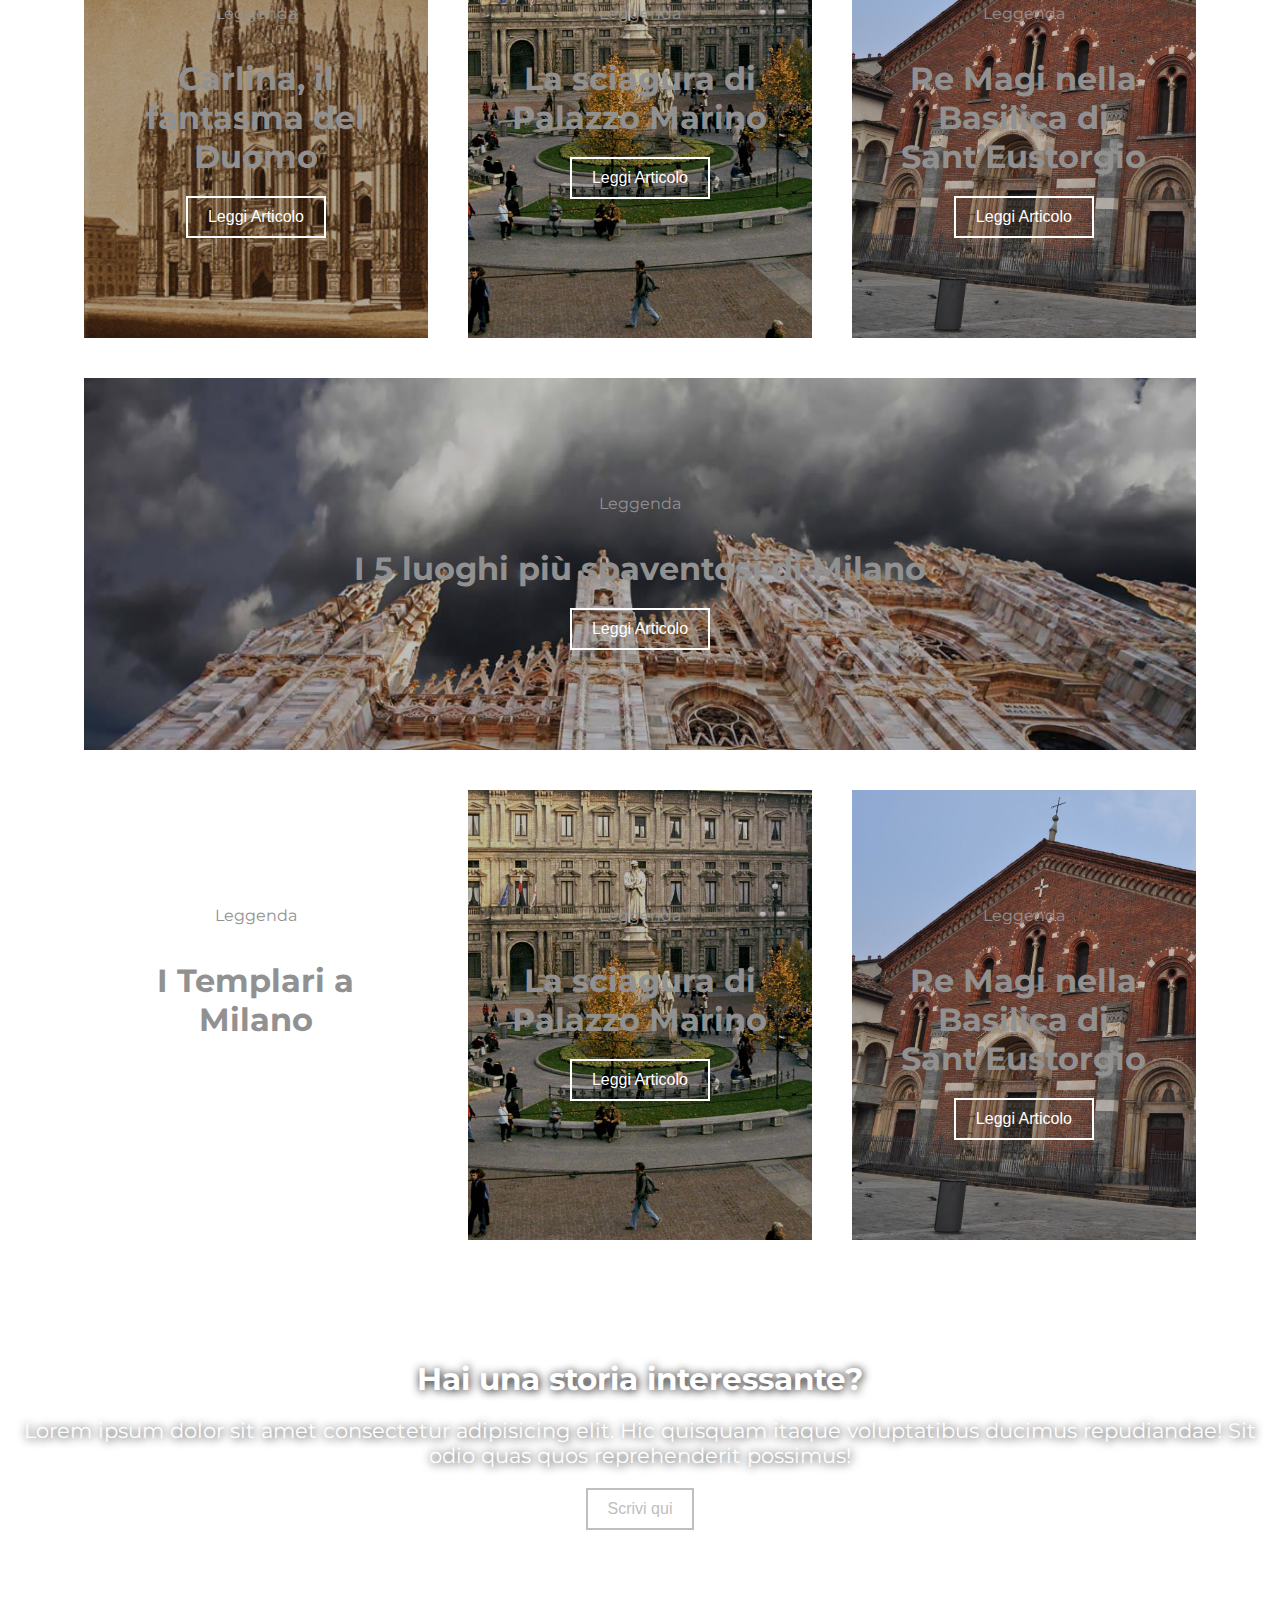
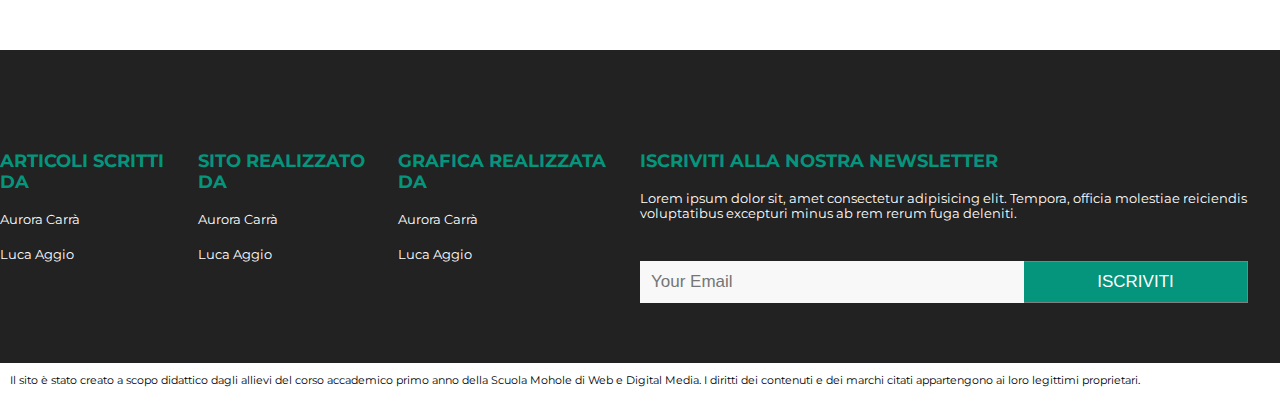
==== commit fad5b786: "revisione 3" ====
--- a/MilanMystery/index.html
+++ b/MilanMystery/index.html
@@ -6,7 +6,7 @@
     <meta http-equiv="X-UA-Compatible" content="ie=edge">
     <link rel="stylesheet" href="Fontawesome/css/all.min.css">
     <link rel="stylesheet" href="animate.min.css">
-    <title>La Milano che non conosci</title>
+    <title>MilanThology - La Milano che nessuno racconta</title>
     <link href="https://fonts.googleapis.com/css?family=Montserrat:400,400i,700,900&display=swap" rel="stylesheet">
     <link rel="stylesheet" href="style.css">
 </head>
@@ -16,14 +16,14 @@
     <header id="home">
         <nav>
             <ul class="menù">
-                <a href=""><li>Leggende</li></a>
+                <a href="leggende.html"><li>Leggende</li></a>
                 <a href=""><li>Miti</li></a>
                 <a href=""><li>Storia</li></a>
                 <a href=""><li>Segreti</li></a>
             </ul>
             <label class="search" for=""> Cerca articolo <span class="fas fa-search"></span></label>
         </nav>
-        <h1>La Milano che non cosoci</h1>
+        <h1>La Milano che nessuno racconta</h1>
         <a href="#main" class="fas fa-angle-double-down animated infinite fadeInDown slower"></a>
     </header>  
     <!-- FINE HOME PRIMA FASCIA -->
@@ -113,50 +113,43 @@
         <p>Lorem ipsum dolor sit amet consectetur adipisicing elit. Hic quisquam itaque voluptatibus ducimus repudiandae! Sit odio quas quos reprehenderit possimus!</p>
         <a href="#"><button class="btn_scopri">Scrivi qui</button></a>
     </div>
-     <!-- FINE CALL TO ACTION -->
-    <!-- REGISTRAZIONE -->
-    <div class="box_page">
-        <section>
-            <div class="register">
-                <h2>ISCRIVITI E RESTA AGGIORNATO</h2>
-                <p><input placeholder="E-mail address ..." oninput="this.classeEmail= ''" name="fname"></p>
-                <p><input placeholder="Last name..." oninput="this.className = ''" name="lname"></p>
-                <div style="overflow:auto;">
-                    <div style="float:right;">
-                        <button type="button" id="nextBtn" onclick="nextPrev(1)">Next</button>
-                    </div>
+    <!-- FINE CALL TO ACTION -->
+
+    <!-- FOOTER -->
+    <footer>
+        <div class="footer_container">
+            <div class="colonne">
+                <div class="testo_footer">
+                    <h3>ARTICOLI SCRITTI DA</h3>
+                    <li>Aurora Carrà</li>
+                    <li>Luca Aggio</li>
+                </div>
+                <div class="testo_footer">
+                    <h3>SITO REALIZZATO DA</h3>
+                    <li>Aurora Carrà</li>
+                    <li>Luca Aggio</li>
+                </div>
+                <div class="testo_footer">
+                    <h3>GRAFICA REALIZZATA DA</h3>
+                    <li>Aurora Carrà</li>
+                    <li>Luca Aggio</li>
                 </div>
             </div>
-        </section>
-    </div>
-    <!-- FINE REGISTRAZIONE -->
-    <footer>
-        <h2>MilanThology</h2>
-        <div class="footer_colonne">
-            <div class="mappa">
-                <h3>Mappa del sito</h3>
-                <ul>
-                    <a href="#">Home</a>
-                    <a href="#">Miti</a>
-                    <a href="#">Leggende</a>
-                    <a href="#">Segreti</a>
-                    <a href="#">Storia</a>
-                    <a href="#">Scrivi la tua storia</a>
-                    <a href="#">Contatti</a>
-                </ul>
+        </div>    
+        <div class="footer_container">
+            <div class="newsletter">
+                  <h3> ISCRIVITI ALLA NOSTRA NEWSLETTER </h3> 
+                  <p>Lorem ipsum dolor sit, amet consectetur adipisicing elit. Tempora, officia molestiae reiciendis voluptatibus excepturi minus ab rem rerum fuga deleniti.</p> 
+                  <form class="example" action="/action_page.php">
+                    <input type="text" placeholder="Your Email" name="search">
+                    <button type="submit">ISCRIVITI</i></button>
+                  </form>
             </div>
-            <div class="media">
-                <h3>Social</h3>
-                    <div class="social">
-                        <a href="#"><span class="fab fa-facebook-square"></span></a>
-                        <a href="#"><span class="fab fa-instagram"></span></a>
-                        <a href="#"><span class="fab fa-youtube"></span></a> 
-                    </div> 
-            </div>
-        </div>          
+        </div>
     </footer>
     <section class="text_footer">
         Il sito è stato creato a scopo didattico dagli allievi del corso accademico primo anno della Scuola Mohole di Web e Digital Media. I diritti dei contenuti e dei marchi citati appartengono ai loro legittimi proprietari.
     </section>
+    <!-- FINE FOOTER -->
 </body>
 </html>--- a/MilanMystery/style.css
+++ b/MilanMystery/style.css
@@ -6,6 +6,8 @@
 body{
     font-family: 'Montserrat', sans-serif;
     font-size: 16px;
+    width: 100%;
+    
 }
 /* HOME PRIMA FASCIA */
 #home{
@@ -47,11 +49,13 @@
     font-size: 2.5rem;
     text-align: center;
     color: #ffffff;
-    padding: 100px 0;
+    padding: 100px 2px;
 }
 /* FINE HOME PRIMA FASCIA */
 .box_page{
-    padding: 10px
+    width: 100%;
+    margin: auto;
+    padding: auto;
 }
 /* INTRODUZIONE */
 .intro{
@@ -135,60 +139,6 @@
 }
 /* FINE ARTICOLI */
 
-/* REGISTRAZIONE */
-.register{
-    padding: 20px;
-}
-.register h2{
-    padding-bottom: 10px;
-    font-size: 1.3rem;
-    text-align: center;
-}
-input {
-    padding: 10px;
-    margin-bottom: 10px;
-    width: 100%;
-    font-size: 1rem;
-    font-family: Raleway;
-    border: 1px solid #aaaaaa;
-} 
-button {
-    background-color: #4CAF50;
-    color: #ffffff;
-    border: none;
-    padding: 10px 20px;
-    font-size: 17px;
-    font-family: Raleway;
-    cursor: pointer;
-}  
-button:hover {
-    opacity: 0.8;
-}
-  
-#prevBtn {
-    background-color: #bbbbbb;
-}
-  
-.step {
-    height: 15px;
-    width: 15px;
-    margin: 0 2px;
-    background-color: #bbbbbb;
-    border: none;  
-    border-radius: 50%;
-    display: inline-block;
-    opacity: 0.5;
-}
-  
-.step.active {
-    opacity: 1;
-}
-  
-.step.finish {
-    background-color: #4CAF50;
-}
-/* FINE REGISTRAZIONE */
-
 /* CALL TO ACTION */
 .call_to_action{
     background-image: url(img/scrivi_storia.jpg);
@@ -208,46 +158,7 @@
 /* FINE CALL TO ACTION */
 
 /* FOOTER */
-footer{
-    background-color: rgb(58, 56, 56);    
-    display: flex;
-    flex-direction: column;
-    text-align: center;
-    color: #fff;
-    padding: 10px;
-}
-footer h2{
-    padding: 20px 0;
-    color: grey;
-}
-footer h3{
-    padding: 20px 0;
-}
-footer a{
-    list-style: none;
-    color: #fff;
-    text-decoration: none;
-    font-size: 0.8rem;
-    padding:  20px;
-}
-footer li{
-    padding: 10px 0;
-}
-.social{
-    display: flex;
-    flex-direction: row;
-    justify-content: center;
-    padding: 10px;
-}
-.social a{
-    font-size: 2rem;
-    padding: 0 10px;
-}
-.text_footer{
-    font-size: 0.8rem;
-    color: #2e2d2d;
-    padding: 20px;
-}
+
 /* media query PC */
 @media(min-width: 750px){
     body{
@@ -266,6 +177,10 @@
     nav a{
         font-size: 0.4rem;
     }
+    nav li:hover{
+        transition: 0.8s;
+        color: #000000;
+    }
     .menù{
         flex-grow: 2;        
     }
@@ -281,12 +196,12 @@
         flex-direction: row;
     }
     .box_page{
-        width: 80%;
+        width: 90%;
         background-color: #fff;
-        margin-right: auto;
-        margin-left: auto;
-    }
-/* INTRODUZIONE */
+        padding-right: auto;
+        padding-left: auto;
+    }
+    /* INTRODUZIONE */
     .intro {
         width: 50%;
         height: auto;
@@ -315,60 +230,136 @@
         background-color: #000000;
         color: #fff;
     }
-/* FINE INTRODUZIONE */
-
-/* ARTICOLI */
-.box{
-    padding: 50px;
-}
-article{
-    color: #929191;
-    transition: 0.8s;
-}
-article:hover{
-    color: #fff;
-}
-.fascia_articoli{
-    width: 100%;
-    display: flex;
-    flex-direction: row;  
-}
-.fascia_articoli article{
-    display: flex;
-    flex-direction: row;
-    width: 33.33%;
-}
-.scala{
-    transition: all ;
-}
-.btn_leggi:hover {
-    background-color: #f8f8f8;
-    color: #000000;
-}
-.call_to_action{
-    min-height: 300px;
-    color: black;
-    background-position: bottom;
-    background-size: cover;
-    background-attachment: fixed;
-    display: flex;
-    justify-content: center;
-    font-size: 1.3rem;
-    align-items: center;
-    text-align: center;
-    color: white;
-    padding: 100px 10px;
-    text-shadow: 1px 1px 10px black;
-    display: block;
-}
-.footer_colonne{
-    display: flex;
-    flex-direction: row;    
-}
-.mappa{
-    flex-grow: 1;
-}
-.media{
-    flex-grow: 1;
-}
-}+    /* FINE INTRODUZIONE */
+
+    /* ARTICOLI */
+    article{
+        color: #929191;
+        transition: 0.8s;
+    }
+    article:hover{
+        color: #fff;
+    }
+    .fascia_articoli{
+        width: 100%;
+        display: flex;
+        flex-direction: row;  
+    }
+    .fascia_articoli article{
+        display: flex;
+        flex-direction: row;
+        width: 33.33%;
+    }
+    .btn_leggi:hover {
+        background-color: #f8f8f8;
+        color: #000000;
+    }
+    .call_to_action{
+        min-height: 300px;
+        color: black;
+        background-position: bottom;
+        background-size: cover;
+        background-attachment: fixed;
+        display: flex;
+        justify-content: center;
+        font-size: 1.3rem;
+        align-items: center;
+        text-align: center;
+        color: white;
+        padding: 100px 10px;
+        text-shadow: 1px 1px 10px black;
+        display: block;
+    }
+    .footer_colonne{
+        display: flex;
+        flex-direction: row;    
+    }
+    .mappa{
+        flex-grow: 1;
+    }
+    .media{
+        flex-grow: 1;
+    }
+    .video{
+        display: flex;
+        flex-direction: row;
+        padding-left: auto;
+        padding-right: auto;
+        justify-content: center;
+    }
+    iframe{
+        width: 50%;
+        height: 400px;
+    }
+    footer{
+        background-color: rgb(34, 34, 34);
+        display: flex;
+        flex-direction: row;
+        padding-top: 80px;
+        font-size: 0.8rem;
+    }
+    footer h3{
+        color: rgb(5, 148, 124);
+        font-size: 1.1rem;
+    }
+    .footer_container{
+        display: flex;
+        flex-direction: row;
+        width: 50%;
+        color: #fff;
+        padding: 20px 0;;
+    }
+    .colonne{
+        flex-grow: 2;
+        display: flex;
+        flex-direction: row;
+        justify-content: space-evenly;
+        width: 33.33%;
+    }
+    .testo_footer li {
+        padding-top: 20px ;
+        list-style: none;
+    }
+    .newsletter{
+        flex-grow: 2;
+    }
+
+    .newsletter p{
+        padding-top: 20px;
+        padding-bottom: 40px;
+    }
+    form.example input[type=text] {
+        padding: 10px;
+        font-size: 17px;
+        border: 1px solid #f8f8f8;
+        float: left;
+        width: 60%;
+        background: #f8f8f8;
+      }
+      
+      form.example button {
+        float: left;
+        width: 35%;
+        padding: 10px;
+        background: rgb(5, 148, 124);
+        color: white;
+        font-size: 17px;
+        border: 1px solid grey;
+        border-left: none;
+        cursor: pointer;
+        margin-bottom: 40px;
+      }      
+      form.example button:hover {
+        background: rgb(5, 148, 124);
+      }      
+      form.example::after {
+        content: "";
+        clear: both;
+        display: table;
+      }
+      .text_footer{
+          padding: 10px;
+          font-size: 0.7rem;
+      }
+}
+/* LEGGENDE */